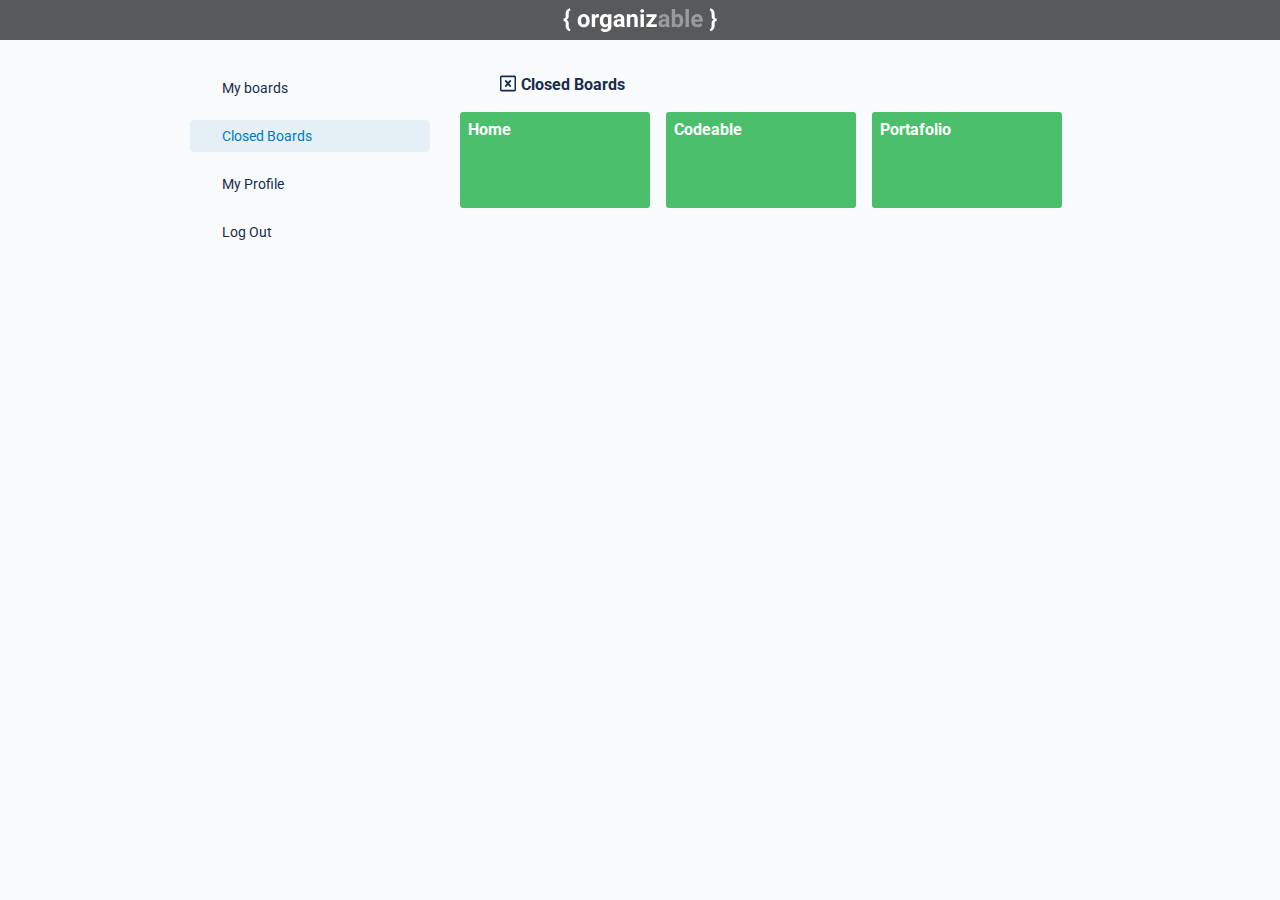
==== closed-boards.html @ be8849a9 "added sideboard,my board, closed board, and merged with profile" ====
<!DOCTYPE html>
<html lang="en">
  <head>
    <meta charset="UTF-8" />
    <link rel="stylesheet" href="/assets/styles/gustavo/my-boards.css" />
    <meta name="viewport" content="width=device-width, initial-scale=1.0" />
    <title>Organizable</title>
  </head>
  <body>
    <div class="my-boards-wrapper">
      <header>
        <img src="/assets/images/logo.svg" alt="" />
      </header>
      <main>
        <div class="sidebar">
          <a href="my-boards.html">My boards</a>
          <a class="marked unhoverable">Closed Boards</a>
          <a href="profile2.html"> My Profile </a>
          <a>Log Out </a>
        </div>
        <div class="boards-container">
          <div class="boards-container-title">
            <img src="/assets/images/delete_square.svg" alt="">
            <h1>Closed Boards</h1>
          </div>
          <div class="board-grid">
            <div class="board"><p class="board-title">Home</p></div>
            <div class="board"><p class="board-title">Codeable</p></div>
            <div class="board"><p class="board-title">Portafolio</p></div>
          </div>          
        </div>
        <script src="/assets/js/gustavo.js"></script>
      </main>
    </div>
  </body>
</html>
---- assets/styles/gustavo/my-boards.css ----
@import url("https://fonts.googleapis.com/css2?family=Roboto:ital,wght@0,100;0,300;0,400;0,500;0,700;0,900;1,100;1,300;1,400;1,500;1,700;1,900&display=swap");
body {
  height: 100%;
  margin: 0px auto;
  padding: 0px auto;
  background-color: #fafbfc;
  font-family: "Roboto", sans-serif;
}
main {
  display: flex;
}
.sidebar {
  width: 270px;
  display: flex;
  flex-wrap: wrap;
  flex-direction: column;
  padding-top: 5px;
  height: 100%;
  padding-top: 32px;
}
.sidebar a {
  height: 26px;
  width: 208px;
  border-radius: 4px;
  border: none;
  background-color: transparent;
  cursor: pointer;
  text-align: left;
  font-family: Roboto;
  font-size: 14px;
  line-height: 20px;
  color: #172b4d;
  padding-top: 6px;
  padding-left: 32px;
  text-decoration: none;
  margin-bottom: 16px;
}
.sidebar a:hover {
  background-color: #e2e4e6;
  color: #172b4d;
}
.unhoverable {
  pointer-events: none;
}
main {
  width: 900px;
  margin: auto;
}
header {
  background-color: #58595a;
  display: flex;
  align-items: center;
  justify-content: center;
  height: 40px;
}
.boards-container {
  height: 90vh;
  width: 602px;  
}
.boards-container-title {
  display: flex;
  justify-items: center;
  padding-left: 40px;
  padding-top: 20px;
  padding-bottom: 5px;
}
.boards-container-title h1 {
  font-family: Roboto;
  font-style: normal;
  font-weight: bold;
  font-size: 16px;
  line-height: 24px;
  color: #172b4d;
  padding-top: 2px;
  padding-left: 5px;
}
.board-grid {
  display: grid;
  grid-template-columns: repeat(3, 1fr);
  grid-row-gap: 16px;
  grid-column-gap: 16px;
}
.board {
  width: 190px;
  height: 96px;
  border-radius: 3px;
  background-color: #4bbf6b;
}
.board-title {
  font-family: Roboto;
  font-style: normal;
  font-weight: bold;
  font-size: 16px;
  line-height: 20px;
  color: #ffffff;
  margin-left: 8px;
  margin-top: 8px;
}

.board-creator {
  width: 190px;
  height: 96px;
  border-radius: 3px;
  background-color: #f0f2f5;
  display: flex;
  align-items: center;
  justify-content: center;
}

.board-creator-title {
  font-family: Roboto;
  font-style: normal;
  font-weight: normal;
  font-size: 16px;
  line-height: 20px;
  text-align: center;
  color: #172b4d;
}
.sidebar .marked {
  background-color: #e4f0f6;
  color: #0079bf;
}

/*FORMS*/

.form-container {
  display: flex;
  flex-direction: column;
  justify-content: center;
  align-items: center;
  background: #f4f5f7;
  box-shadow: 0px 4px 4px rgba(0, 0, 0, 0.25);
  border-radius: 4px;
  width: 416px;
  height: 456px;
  margin-top: -50px;
}

.form-field,
.actions {
  width: 100%;
  display: flex;
  flex-direction: column;
}

.form {
  width: 224px;
  height: 327px;
  margin-top: -60px;
}
.form-field input {
  width: 100%;
  margin: 6px 0;
  height: 32px;
  border-radius: 3px;
  border: 1px solid #ebecf0;
  padding: 0;
}
.form-field label {
  font-weight: bold;
  font-size: 16px;
  line-height: 24px;
  color:#172B4D;
}
.actions {
  height: fit-content;
}
.actions .create {
  background: #5aac44;
  border-radius: 3px;
  border-style: none;
  padding: 6px 0;
  width: 77px;
  margin: 17px auto;
  color: #ffffff;
  cursor: pointer;
}
.actions .shared-links {
  color: #0079bf;
  margin: 0 auto;
}

/* E D I T */
.profile-actions {
  display: flex;
  justify-content: space-between;
  margin: 29px 0;
}

#edit-btn,
#delete-btn,
#save-btn {
  width: 77px;
  padding: 6px 0;
  display: flex;
  justify-content: center;
  border-radius: 3px;
  border: none;
  cursor: pointer;
}
.edit {
  background-color: #ebecf0;
}

#delete-btn {
  color: #ffffff;
  background: #cf513d;
  border: none;
}

#save-btn {
  color: #ffffff;
  background: #5aac44;
}
.form-wrapper {
  display: flex;
  align-items: center;
  justify-content: center;
  height: 94vh;
  width: 860px;
}
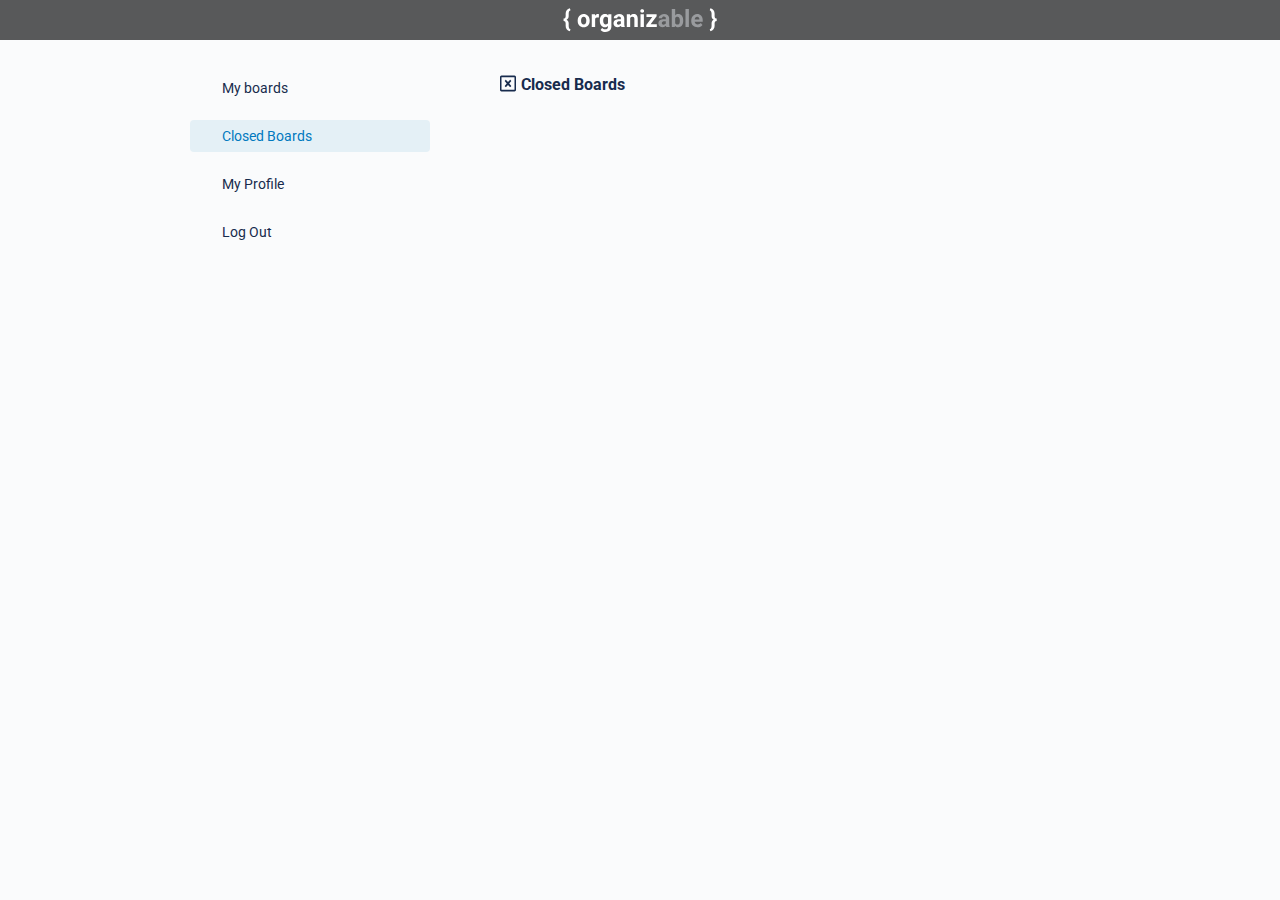
==== commit 2839ea17: "added more functionalities and buttons" ====
--- a/closed-boards.html
+++ b/closed-boards.html
@@ -3,6 +3,7 @@
   <head>
     <meta charset="UTF-8" />
     <link rel="stylesheet" href="/assets/styles/gustavo/my-boards.css" />
+    <link rel="stylesheet" href="/assets/styles/jorge/jorge.css" />
     <meta name="viewport" content="width=device-width, initial-scale=1.0" />
     <title>Organizable</title>
   </head>
@@ -20,16 +21,12 @@
         </div>
         <div class="boards-container">
           <div class="boards-container-title">
-            <img src="/assets/images/delete_square.svg" alt="">
+            <img src="/assets/images/delete_square.svg" alt="" />
             <h1>Closed Boards</h1>
           </div>
-          <div class="board-grid">
-            <div class="board"><p class="board-title">Home</p></div>
-            <div class="board"><p class="board-title">Codeable</p></div>
-            <div class="board"><p class="board-title">Portafolio</p></div>
-          </div>          
+          <div class="board-grid" id="closed-boards"></div>
         </div>
-        <script src="/assets/js/gustavo.js"></script>
+        <script type="module" src="/assets/js/gustavo.js"></script>
       </main>
     </div>
   </body>
--- a/assets/styles/gustavo/my-boards.css
+++ b/assets/styles/gustavo/my-boards.css
@@ -55,7 +55,7 @@
 }
 .boards-container {
   height: 90vh;
-  width: 602px;  
+  width: 602px;
 }
 .boards-container-title {
   display: flex;
@@ -85,6 +85,9 @@
   height: 96px;
   border-radius: 3px;
   background-color: #4bbf6b;
+  display: flex;
+  flex-direction: column;
+  cursor: pointer;
 }
 .board-title {
   font-family: Roboto;
@@ -105,6 +108,7 @@
   display: flex;
   align-items: center;
   justify-content: center;
+  cursor: pointer;
 }
 
 .board-creator-title {
@@ -160,7 +164,7 @@
   font-weight: bold;
   font-size: 16px;
   line-height: 24px;
-  color:#172B4D;
+  color: #172b4d;
 }
 .actions {
   height: fit-content;
@@ -219,3 +223,66 @@
   height: 94vh;
   width: 860px;
 }
+
+.board-buttons {
+  position: absolute;
+  margin-top: 70px;
+  margin-left: 140px;
+}
+
+#normal-boards .board-buttons {
+  display: none;
+  margin-left: 130px;
+}
+#closed-boards .board-buttons {
+  display: none; 
+}
+
+#normal-boards .board:hover > .board-buttons {
+  display: flex;
+}
+#closed-boards .board:hover > .board-buttons {
+  display: flex;
+}
+
+.star {
+  background-color: transparent;
+  border: none;
+  cursor: pointer;
+  outline: none;
+}
+.close {
+  background-color: transparent;
+  border: none;
+  cursor: pointer;
+  outline: none;
+}
+#closed-boards .close {
+  width: 20px;
+  height: 16px;
+}
+.star-icon {
+  fill: #f0f2f5;
+}
+
+#starred-boards .close {
+  display: none;
+}
+
+#starred-boards .star {
+  margin-left: 20px;
+}
+
+#starred-boards .star-icon {
+  fill: #c3be0e;
+}
+
+#closed-boards .star {
+  display: none;
+}
+#closed-boards .close-icon {
+  display: none;
+}
+#normal-boards .recover-icon {
+  display: none;
+}
--- a/assets/styles/jorge/jorge.css
+++ b/assets/styles/jorge/jorge.css
@@ -0,0 +1,105 @@
+.blackcontainer {
+  width: 100vw;
+  height: 100vh;
+  position: fixed;
+  top: 0;
+  z-index: 60;
+  background-color: rgba(63, 63, 63, 0.8);
+}
+
+.createboard {
+  margin: 4rem auto;
+  width: 30%;
+  max-width: 40rem;
+  min-width: 32rem;
+  display: flex;
+  flex-wrap: wrap;
+}
+
+.createboard__titlecontainer {
+  width: 70%;
+  border-radius: 0.3rem;
+  display: flex;
+  justify-content: center;
+  align-items: flex-start;
+  padding: 0.6rem;
+}
+
+.createboard__title {
+  width: 80%;
+  padding: 0.2rem;
+  background: rgba(255, 255, 255, 0.25);
+  border: none;
+  color: rgba(255, 255, 255, 0.75);
+  font-size: 1.6rem;
+  font-weight: bold;
+}
+.createboard__title::placeholder {
+  color: rgba(255, 255, 255, 0.75);
+}
+.createboard__title:focus {
+  outline: none;
+}
+.createboard__exit {
+  width: 2rem;
+  color: #f4f5f7;
+  text-align: center;
+  font-size: 1.6rem;
+  padding: 0.25rem;
+  margin-left: 0.8rem;
+  font-weight: bold;
+}
+.createboard__exit:hover {
+  cursor: pointer;
+}
+.createboard__colorscontainer {
+  margin-left: 2rem;
+  display: grid;
+  grid-template: repeat(3, 1fr) / repeat(3, 1fr);
+  column-gap: 0.5rem;
+  row-gap: 0.5rem;
+  width: 10rem;
+  height: 10rem;
+}
+
+.createboard__submit {
+  width: 11rem;
+  height: 3.5rem;
+  background: #f4f5f7;
+  border-radius: 0.3rem;
+  color: #172b4d;
+  font-size: 1.4rem;
+  border: none;
+  margin-top: 0.3rem;
+}
+
+.palet-color {
+  border-radius: 0.3rem;
+}
+.board-blue {
+  background-color: #0079bf;
+}
+.board-orange {
+  background-color: #d29034;
+}
+.board-green {
+  background-color: #519839;
+}
+.board-red {
+  background-color: #b04632;
+}
+.board-purple {
+  background-color: #89609e;
+}
+.board-pink {
+  background-color: #cd5a90;
+}
+.board-lime {
+  background-color: #4bbf6b;
+}
+.board-sky {
+  background-color: #0aaecb;
+}
+.board-grey {
+  background-color: #838c90;
+}
